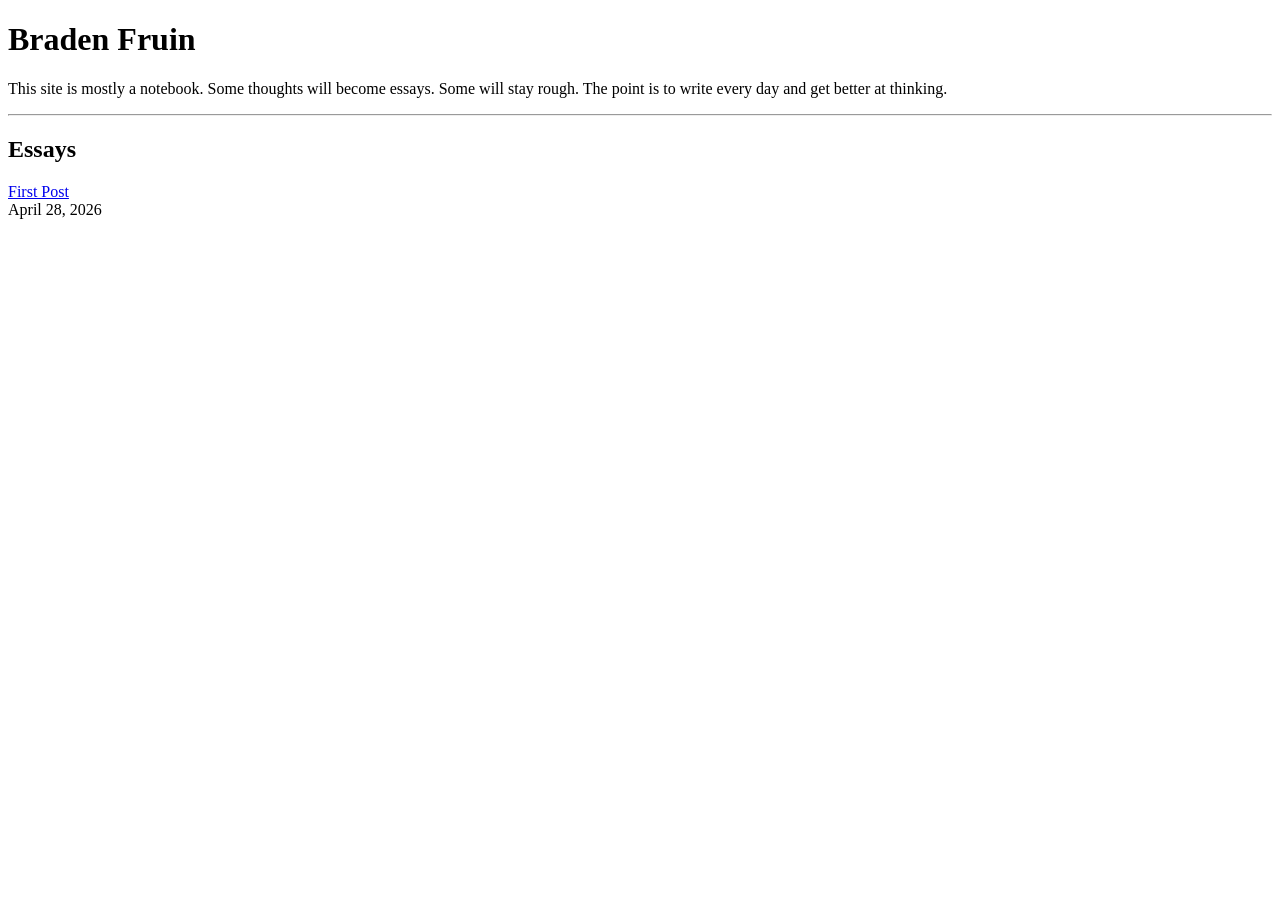
==== index.html @ 4ce8141d "Remove introductory paragraph from index.html Removed introductory paragraph about writing topics." ====
<!DOCTYPE html>
<html lang="en">
<head>
  <meta charset="UTF-8">
  <title>Braden Fruin</title>
  <link rel="stylesheet" href="style.css">
</head>
<body>

  <main>
    <h1>Braden Fruin</h1>
    <p>
      This site is mostly a notebook. Some thoughts will become essays. Some will stay rough.
      The point is to write every day and get better at thinking.
    </p>

    <hr>

    <h2>Essays</h2>

    <p>
      <a href="essays/2026-04-28-first-post.html">First Post</a>
      <br>
      <span class="date">April 28, 2026</span>
    </p>

  </main>

</body>
</html>
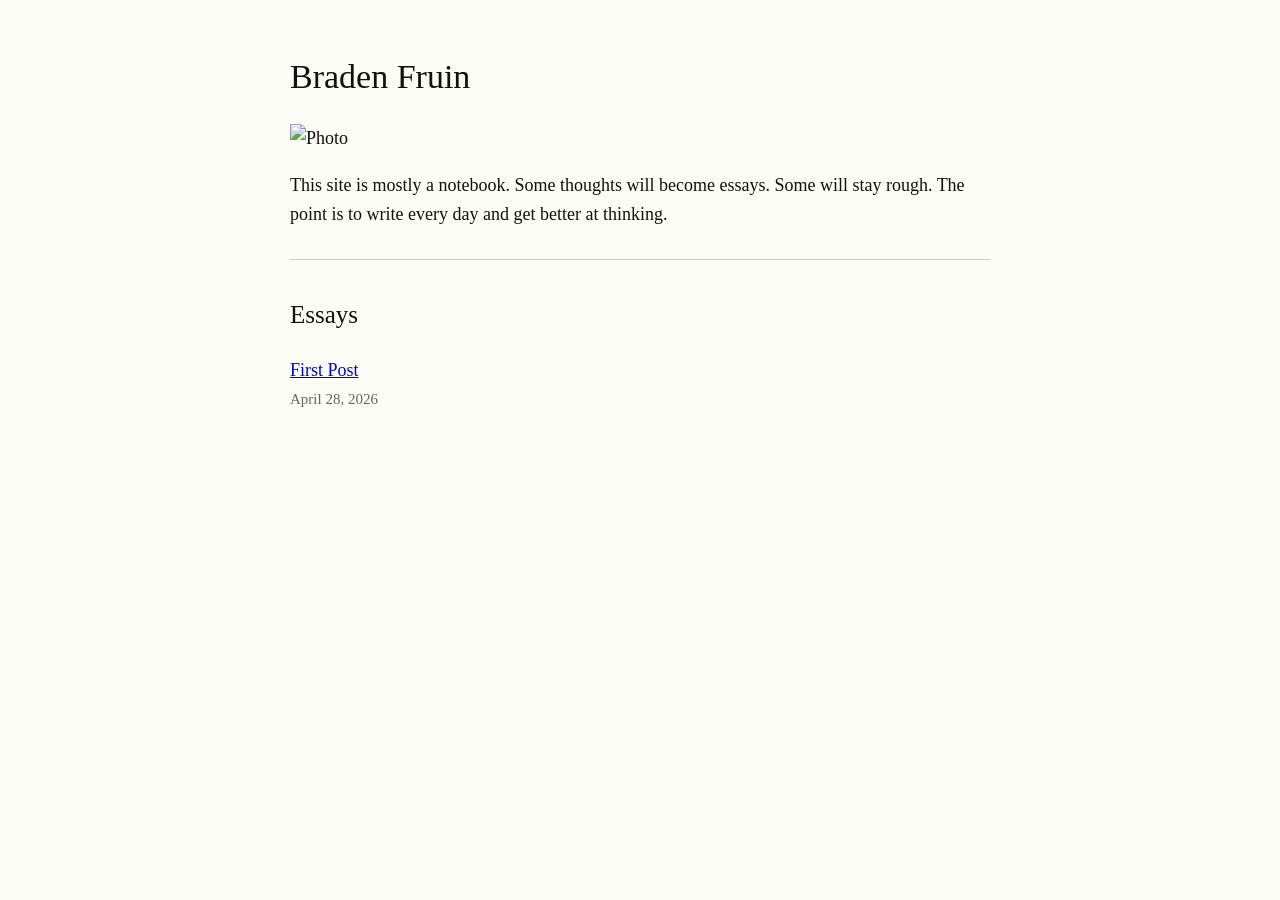
==== commit 0413d2d4: "Add profile image to index.html" ====
--- a/index.html
+++ b/index.html
@@ -9,6 +9,7 @@
 
   <main>
     <h1>Braden Fruin</h1>
+    <img src="profile.jpg" alt="Photo" class="front-image">
     <p>
       This site is mostly a notebook. Some thoughts will become essays. Some will stay rough.
       The point is to write every day and get better at thinking.
--- a/style.css
+++ b/style.css
@@ -0,0 +1,57 @@
+body {
+  background: #fdfdf8;
+  color: #111;
+  font-family: Georgia, "Times New Roman", serif;
+  font-size: 18px;
+  line-height: 1.6;
+  margin: 0;
+}
+
+main {
+  max-width: 700px;
+  margin: 50px auto;
+  padding: 0 20px;
+}
+
+h1, h2, h3 {
+  font-weight: normal;
+}
+
+h1 {
+  font-size: 34px;
+  margin-bottom: 20px;
+}
+
+h2 {
+  font-size: 25px;
+  margin-top: 35px;
+}
+
+p {
+  margin: 18px 0;
+}
+
+a {
+  color: #0000ee;
+}
+
+a:visited {
+  color: #551a8b;
+}
+
+.date {
+  color: #666;
+  font-size: 15px;
+}
+
+hr {
+  border: none;
+  border-top: 1px solid #ccc;
+  margin: 30px 0;
+}
+
+blockquote {
+  border-left: 3px solid #ccc;
+  padding-left: 15px;
+  color: #333;
+}
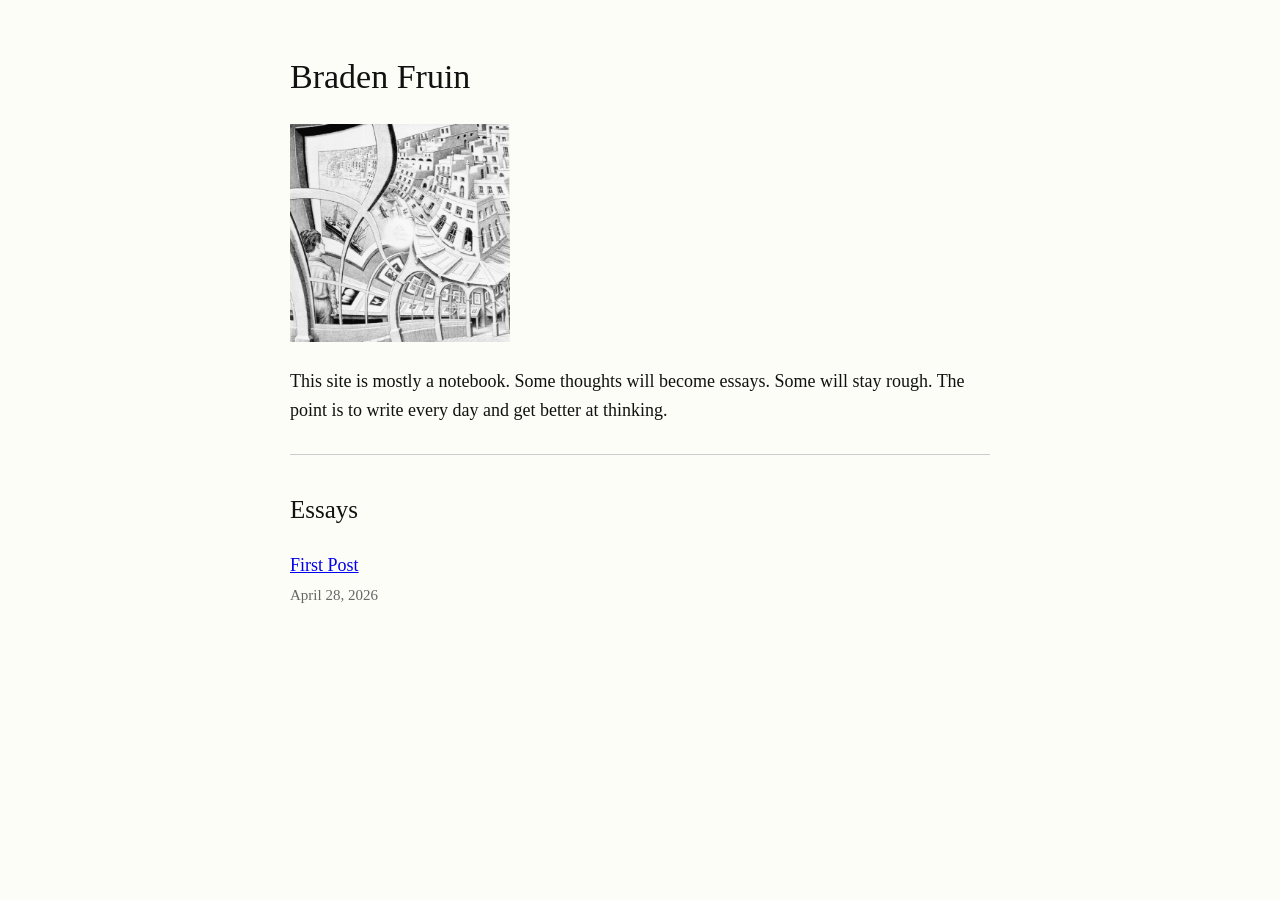
==== commit a4077b9e: "Replace profile image with Mc Escher print" ====
--- a/index.html
+++ b/index.html
@@ -9,7 +9,7 @@
 
   <main>
     <h1>Braden Fruin</h1>
-    <img src="profile.jpg" alt="Photo" class="front-image">
+    <img src="print-gallery-mc-escher-1956.jpg" alt="Photo" class="front-image">
     <p>
       This site is mostly a notebook. Some thoughts will become essays. Some will stay rough.
       The point is to write every day and get better at thinking.
--- a/style.css
+++ b/style.css
@@ -55,3 +55,9 @@
   padding-left: 15px;
   color: #333;
 }
+.front-image {
+  max-width: 220px;
+  height: auto;
+  display: block;
+  margin: 20px 0 25px 0;
+}
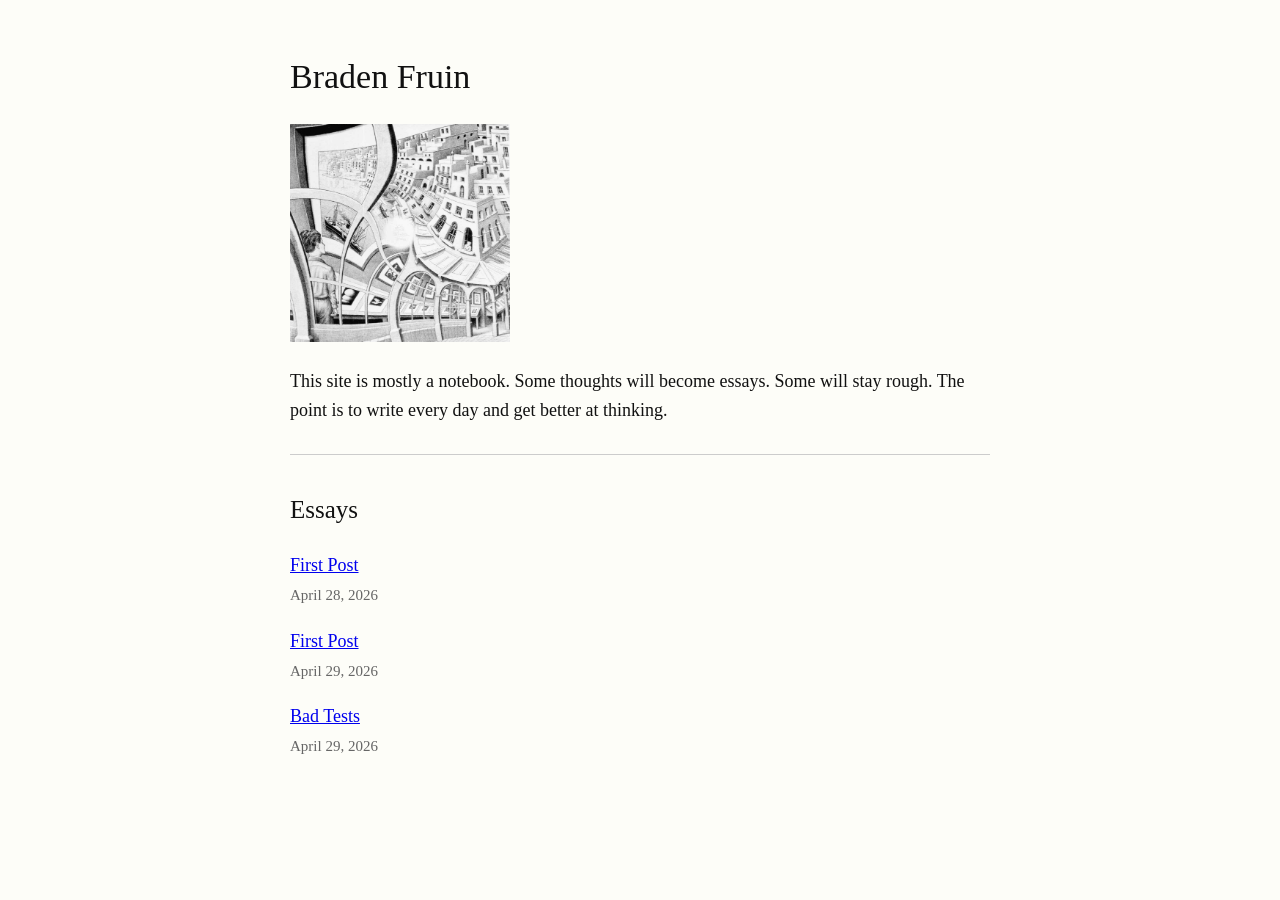
==== commit 0ade85ce: "Add additional posts to index.html" ====
--- a/index.html
+++ b/index.html
@@ -24,6 +24,17 @@
       <br>
       <span class="date">April 28, 2026</span>
     </p>
+    <p>
+      <a href="essays/2026-04-28-first-post.html">First Post</a>
+      <br>
+      <span class="date">April 29, 2026</span>
+    </p>
+    <p>
+      <a href="essays/2026-04-29-programming.html">Bad Tests</a>
+      <br>
+      <span class="date">April 29, 2026</span>
+    </p>
+    
 
   </main>
 
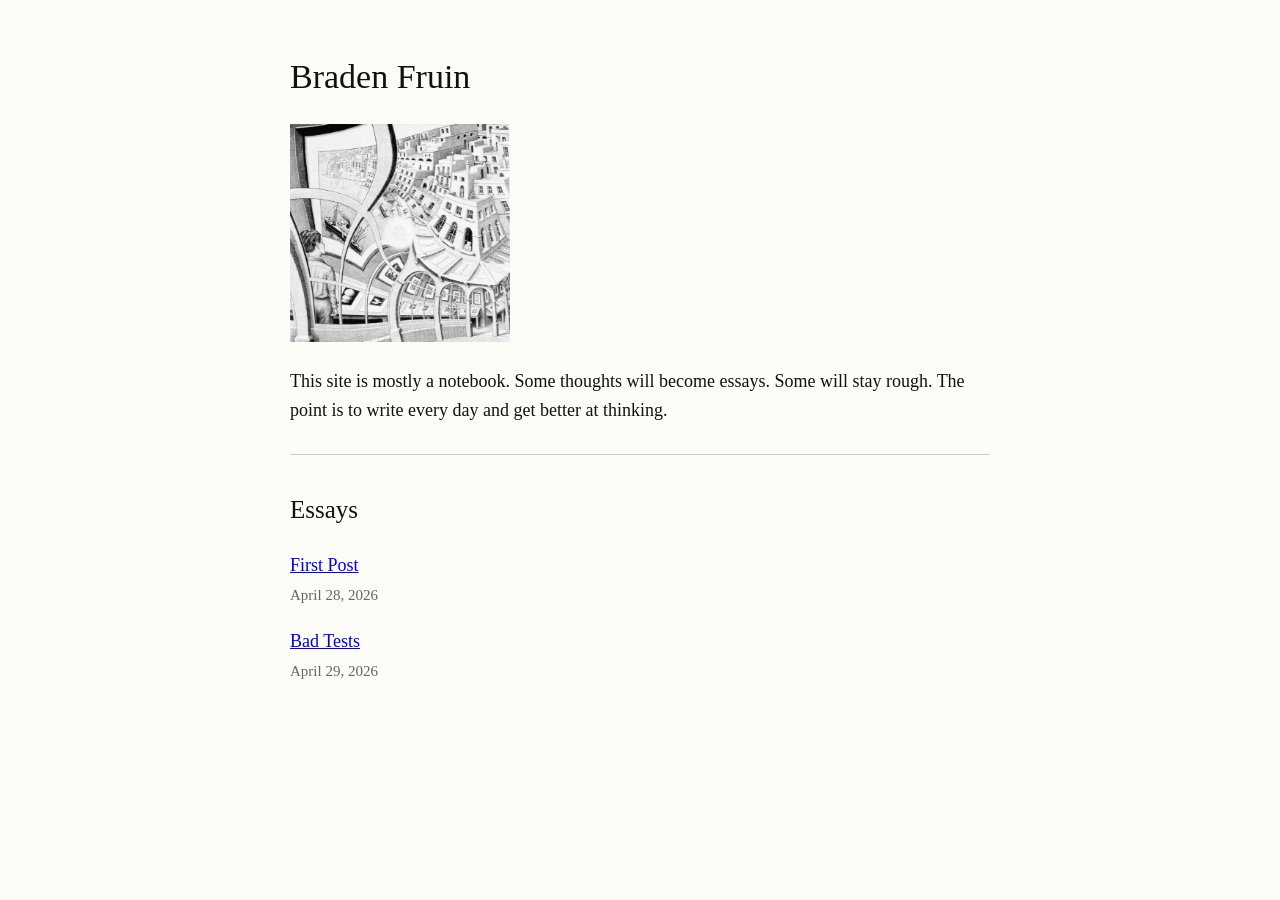
==== commit a13f2b2e: "Remove 'First Post' link from index.html Removed link to 'First Post' from the index." ====
--- a/index.html
+++ b/index.html
@@ -25,11 +25,6 @@
       <span class="date">April 28, 2026</span>
     </p>
     <p>
-      <a href="essays/2026-04-28-first-post.html">First Post</a>
-      <br>
-      <span class="date">April 29, 2026</span>
-    </p>
-    <p>
       <a href="essays/2026-04-29-programming.html">Bad Tests</a>
       <br>
       <span class="date">April 29, 2026</span>
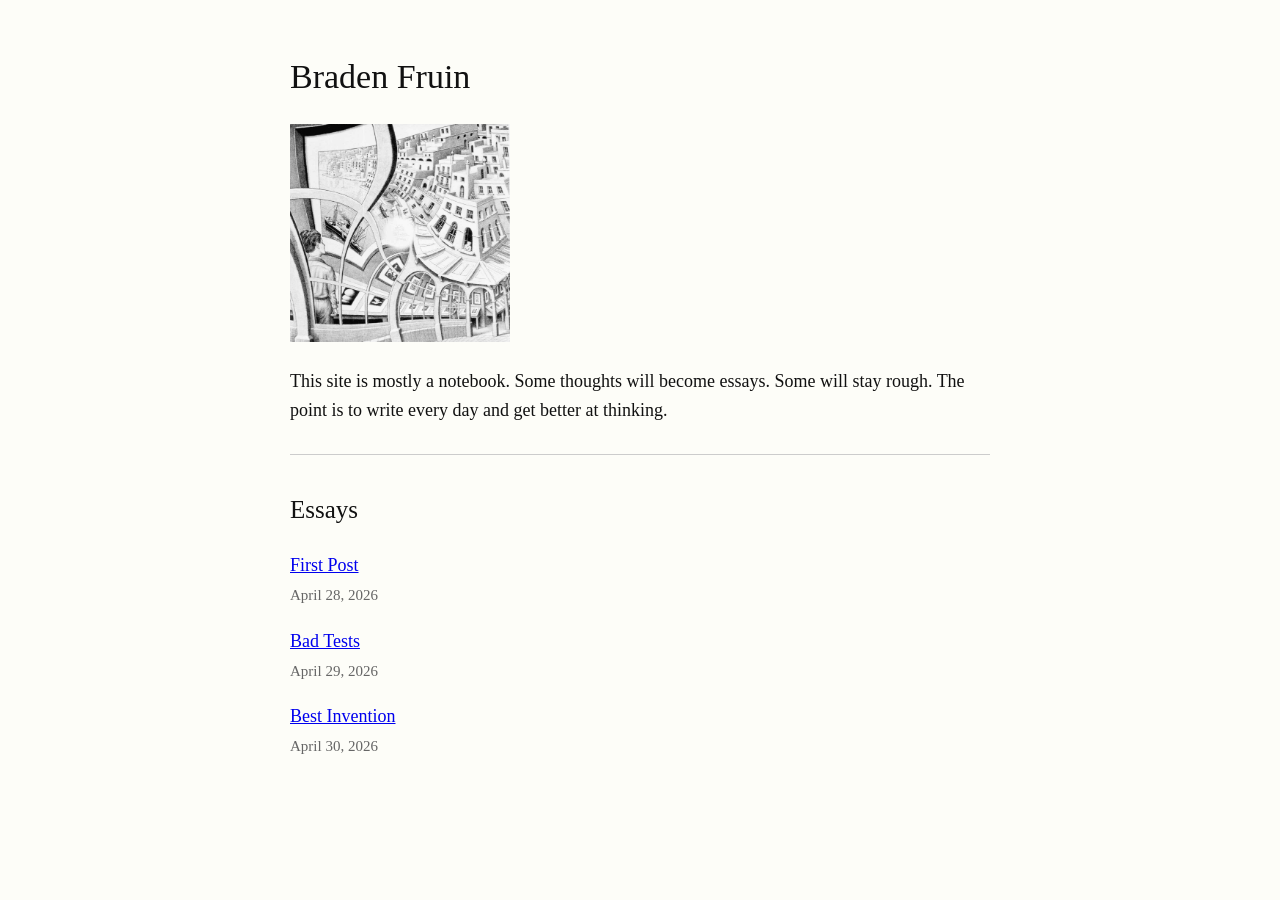
==== commit 0022559d: "Add new essay link for 'Best Invention'" ====
--- a/index.html
+++ b/index.html
@@ -29,7 +29,11 @@
       <br>
       <span class="date">April 29, 2026</span>
     </p>
-    
+    <p>
+      <a href="essays/20206-04-30-bestinvention.html">Best Invention</a>
+      <br>
+      <span class="date">April 30, 2026</span>
+    </p>
 
   </main>
 
